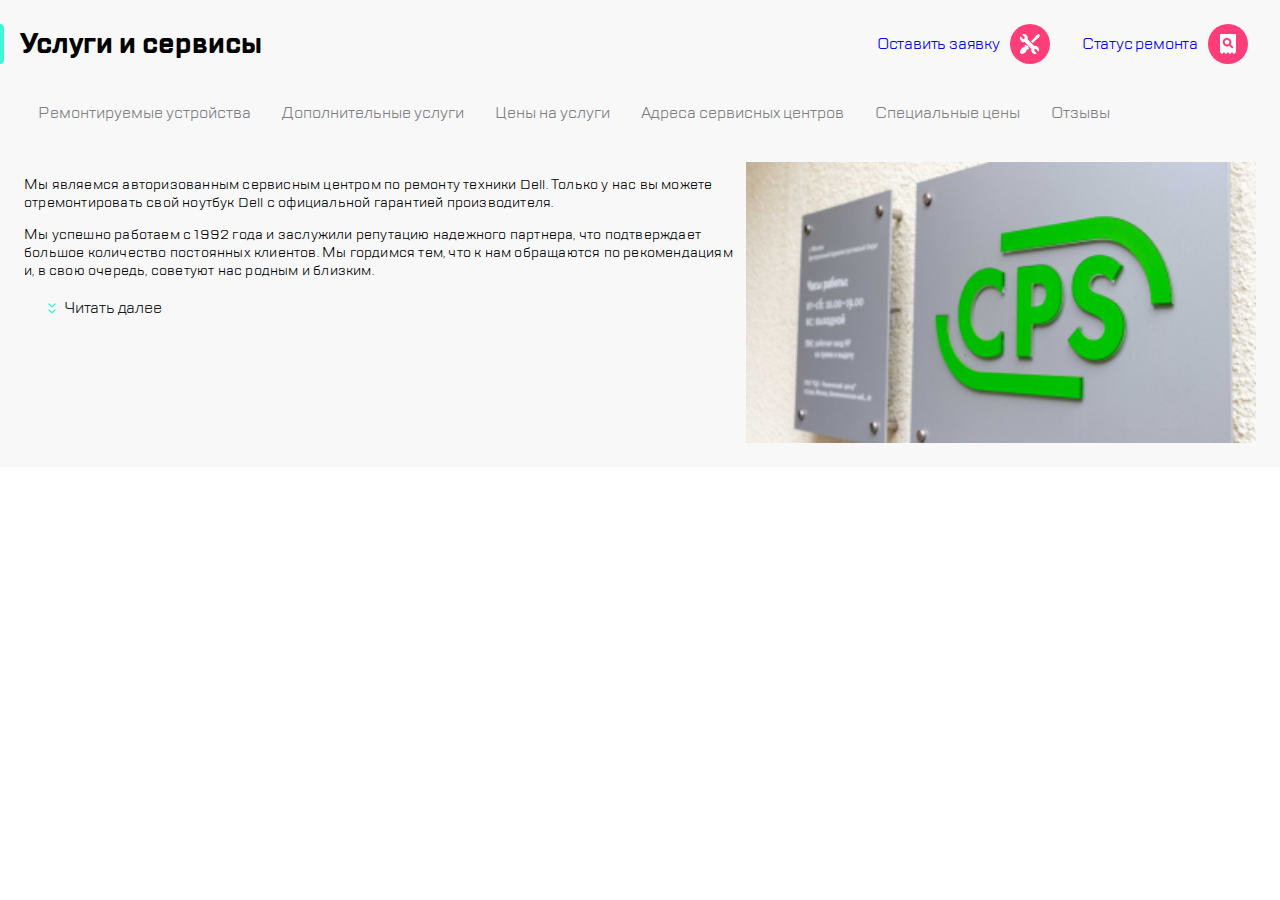
==== index.html @ 837adb4a "v0.1" ====
<!DOCTYPE html>
<html>
    <head>
        <meta charset="utf-8">
        <meta name = "viewport" content="width=device-width", initial-scale = 1>
        <link rel="stylesheet" href="style.css">
        <link rel="stylesheet" href="fonts/TTLakes/stylesheet.css">
        <title>1.3</title>
    </head>
    <body>
        <nav class = "navigation">     
                <div class="navigation__menu navigation__button">
                    <img class = "navigation__icon" src = "img/icon.svg" alt="main page">
                </div>
                <a class = "navigation_logo">
                    <img class = "navigation__icon" src="img/Group.svg" alt = "main-page">
                </a>
                <div class = "navigation__divider"></div>
                <div class = "navigation__call navigation__button">
                    <img class = "navigation__icon" src = "img/icon_call.svg" alt = "to_call">
                </div> 
                <div class = "navigation__chat navigation__button">
                    <img class = "navigation__icon" src = "img/icon_chat.svg">
                </div> 
                <div class = "navigation__profile navigation__button">
                    <img class = "navigation__icon" src = "img/icon_profile.svg">
                </div> 
        
                <div class = "navigation__repair navigation__button"> 
                    <img class = "navigation__icon" src = "img/icon_repair.svg" alt = "reapir-info">
                </div>
                <div class = "navigation__checkstatus navigation__button">
                    <img class = "navigation__icon" src = "img/icon_checkstatus.svg" alt = "checkstatus-info">
                </div>           
        </nav>
        <nav class = navigation768>
            <div class = "navigation768_leftside">
                <div class="navigation__menu navigation__button">
                    <img class = "navigation__icon" src = "img/icon.svg" alt="main page">
                </div>
                <a class = "navigation_logo">
                    <img class = "navigation__icon" src="img/Group.svg" alt = "main-page">
                </a>
                <div class = "navigation__divider"> </div>
            </div>
            <div class = "navigation768_rightside">
                <div class = "navigation__call navigation__button">
                    <img class = "navigation__icon" src = "img/icon_call.svg" alt = "to_call">
                </div> 
                <div class = "navigation__chat navigation__button">
                    <img class = "navigation__icon" src = "img/icon_chat.svg">
                </div> 
                <div class = "navigation__profile navigation__button">
                    <img class = "navigation__icon" src = "img/icon_profile.svg">
                </div> 
                <div class = "navigation__divider"></div>
                <div class = "navigation__repair navigation__button"> 
                    <img class = "navigation__icon" src = "img/icon_repair.svg" alt = "reapir-info">
                </div>
                <div class = "navigation__checkstatus navigation__button">
                    <img class = "navigation__icon" src = "img/icon_checkstatus.svg" alt = "checkstatus-info">
                </div> 
            </div>
        </nav>
        <main class = "main">
            <div class = "main__header">
                <p class = "main__title">
                    Услуги и сервисы
                </p>
                <nav class = "main__header-navigator">
                    <a href = "#" class = "main__header-navigator-1120">
                        <p class = "item_alt">Оставить заявку</p>
                        <div class = "navigation__repair navigation__button"> 
                            <img class = "navigation__icon" src = "img/icon_repair.svg" alt = "reapir-info">
                        </div>
                    </a>
                    <a href = "#" class = "main__header-navigator-1120">
                        <p class = "item_alt">Статус ремонта</p>
                        <div class = "navigation__checkstatus navigation__button">
                            <img class = "navigation__icon" src = "img/icon_checkstatus.svg" alt = "checkstatus-info">
                        </div>
                    </a>
                </nav>
            </div>
            <div class="scrollmenu">
                <a href="#repaireble_gadgets">Ремонтируемые устройства</a>
                <a href="#ex_srvices">Дополнительные услуги</a>
                <a href="#prices">Цены на услуги</a>
                <a href="#contacts">Адреса сервисных центров</a>
                <a href="#spec_prices">Специальные цены</a>
                <a href="#feedback">Отзывы</a>
            </div>
            <section class = "readmore">
                <article>
                    <p class = "readmore__title">Мы являемся авторизованным
                        сервисным центром по ремонту техники 
                        Dell. Только у нас вы можете
                        отремонтировать свой ноутбук Dell с 
                        официальной гарантией производителя.
                    </p>
                    <p class = "readmore__title2">
                        Мы успешно работаем с 1992 года и заслужили репутацию надежного 
                        партнера<span class = "readmore__title2-second-part">, что подтверждает большое количество постоянных клиентов. 
                        Мы гордимся тем, что к нам обращаются по рекомендациям и, в свою 
                        очередь, советуют нас родным и близким.</span>
                    </p>
                    <p class = "readmore__go-far-button">Читать далее</p>
                </article>
                <img class = "readmore__office-info-picture" src = "img/picture1.png" alt = "office_info">
            </section>
         </main>
    </body>
</html>
---- style.css ----
@font-face {
    font-family: 'TT Lakes';
    src: url('TTLakes-Light.eot');
    src: local('TT Lakes Light'), local('TTLakes-Light'),
        url('TTLakes-Light.eot?#iefix') format('embedded-opentype'),
        url('TTLakes-Light.woff') format('woff'),
        url('TTLakes-Light.ttf') format('truetype');
    font-weight: 300;
    font-style: normal;
}


body {
    width: 100%;
    height: 100%;
    margin: 0 auto;
    padding: 0px;
    font-family: 'TT Lakes';
}

.navigation {
    width: 100%;
    background-color: rgb(255, 255, 255);
    display: flex;
    flex-direction: row;
    justify-content: space-around;
    padding: 0;
    border-bottom: 1px solid #D9FFF5;
}

.navigation__leftside {
    display: flex;
    flex-direction: row;
    justify-content: space-around;
    padding: 0;
}

.navigation__rightside {
    display: block;
    flex-direction: row;
    justify-content: space-around;
    padding: 0;
}

.navigation__button {
    width: 40px;
    height: 40px;
    background-color: #FF3E79;
    border-radius: 50%;
    display: flex;
    margin-top: 24px;
    margin-bottom: 24px;
}

.navigation_logo {
    align-self: center;
    size: 100%;
}

.navigation__icon {
    margin: auto;
}

.navigation__divider {
    background-color: #EAEAEA;
    width: 2px;
    height: 32px;
    border-radius: 1px;
    align-self: center;
}


.main {
    display: flex;
    background-color: #F8F8F8;
    flex-direction: column;
}

.main__title {
    display: flex;
    font-size: 28px;
    margin: 24px 0 24px 0px;
    padding: 0px;
    line-height: 40px;
    font-weight: bold;
}

.main__title:before {
    display: block;
    content: "";
    height: 40px;
    width: 4px;
    background-color: #41F6D7;
    border-radius: 0px 15px 15px 0px;
    margin-right: 16px;
}

div.scrollmenu {
    overflow: auto;
    white-space: nowrap;
    background-color: #F8F8F8;
    margin-left: 24px;
    margin-top: 0px;
    margin-bottom: 24px;
}

div.scrollmenu::-webkit-scrollbar {
    width: 0;
}

div.scrollmenu a {
    display: inline-block;
    color: #7E7E82;
    text-align: center;
    padding: 14px;
    text-decoration: none;
}

div.scrollmenu a:hover,  div.scrollmenu a:focus{
    background-color: #fff;
    border: 2px solid #B8FFEC;
    border-radius: 6px;
    outline: none;
}

.readmore {
    background-color: #F8F8F8;
    font-size: 14px;
    margin: 0px 24px 0px 24px;
}

.readmore__title, .readmore__title2 {
    line-height: 18px;
    letter-spacing: 0.2px;
}

.readmore__go-far-button {
    font-size: 16px;
    line-height: 24px;
    letter-spacing: -0.2px;
    display: flex;
    color: #1B1C21;
}

.readmore__go-far-button:before {
    content: "";
    display: block;
    background-image: url(img/expand.svg);
    width: 24px;
    height: 24px;
    margin-left: 16px;
}

.readmore__office-info-picture {
    width: 100%;
    margin-bottom: 24px;
}

@media (max-width:768px) {

    body{
        width: 100%;
    }

    .navigation__call {
        display: none;
    }

    .navigation__chat {
        display: none;
    }

    .navigation__profile {
        display: none;
    }


    .readmore__title2 {
        display: none;
    }

    .readmore__title2-second-part {
        display: none;
    }

    .scrollmenu a:last-child {
        display: none;
    }

    .readmore {
        margin: 0;
    }

    .readmore__title {
        margin-left: 16px;
        margin-right: 16px;
    }

    .main__header-navigator {
        display: none;
    }

    .navigation768 {
        display: none;
       } 
}

@media (min-width:768px) and (max-width: 1120px) {
    body {
        width: 100%;
    }

    .readmore {
        display: flex;
    }

    .readmore__title2-second-part {
        display: none;
    }

    .scrollmenu a:last-child {
        display: none;
    }

    .main__header-navigator {
        display: none;
    }

    .navigation {
        display: none;
    }

    .navigation768 {
        width: 100%;
        background-color: rgb(255, 255, 255);
        display: flex;
        flex-direction: row;
        justify-content: space-between;
        padding: 0;
        border-bottom: 1px solid #D9FFF5;
    }
    .navigation768_leftside {
        width: 30%;
        background-color: rgb(255, 255, 255);
        display: flex;
        flex-direction: row;
        justify-content: space-around;
        padding: 0;
    }
 
    .navigation768_rightside {
        width: 40%;
        background-color: rgb(255, 255, 255);
        display: flex;
        flex-direction: row;
        justify-content: space-around;
        padding: 0;
    }
}

@media (min-width:1120px) {
    body {
        width: 100%;
    }

    .navigation {
        display: none;
    }

    .readmore {
        display: flex;
    }

    div.scrollmenu {
        overflow: auto;
        white-space: normal;
        background-color: #F8F8F8;
        margin-left: 24px;
        margin-top: 0px;
    }
    
    div.scrollmenu::-webkit-scrollbar {
        width: 0;
    }
    
    div.scrollmenu a {
        display: inline-block;
        color: #7E7E82;
        text-align: center;
        padding: 14px;
        text-decoration: none;
    }
    
    .main__header {
        display: flex;
        justify-content: space-between;
    }

    .main__header-navigator {
        display: flex;
    }

   .main__header-navigator-1120 {
    display: flex;
    margin-right: 32px;
    text-decoration: none;
   }

   .main__header-navigator-1120:visited {
    color: #1B1C21;
    text-decoration: none;
   }

   .item_alt {
    display: block;
    align-self: center;
    font-size: 16px;
    line-height: 24px;
    letter-spacing: -0.2px;
    margin-right: 10px;
    text-decoration: none;
   }
   
   .navigation768 {
    display: none;
   } 

}
---- fonts/TTLakes/stylesheet.css ----
@font-face {
    font-family: 'TT Lakes';
    src: url('TTLakes-Italic.eot');
    src: local('TT Lakes Italic'), local('TTLakes-Italic'),
        url('TTLakes-Italic.eot?#iefix') format('embedded-opentype'),
        url('TTLakes-Italic.woff') format('woff'),
        url('TTLakes-Italic.ttf') format('truetype');
    font-weight: normal;
    font-style: italic;
}

@font-face {
    font-family: 'TT Lakes Condensed';
    src: url('TTLakesCondensed-ExtraLight.eot');
    src: local('TT Lakes Condensed ExtraLight'), local('TTLakesCondensed-ExtraLight'),
        url('TTLakesCondensed-ExtraLight.eot?#iefix') format('embedded-opentype'),
        url('TTLakesCondensed-ExtraLight.woff') format('woff'),
        url('TTLakesCondensed-ExtraLight.ttf') format('truetype');
    font-weight: 200;
    font-style: normal;
}

@font-face {
    font-family: 'TT Lakes Compressed';
    src: url('TTLakesCompressed-Regular.eot');
    src: local('TT Lakes Compressed Regular'), local('TTLakesCompressed-Regular'),
        url('TTLakesCompressed-Regular.eot?#iefix') format('embedded-opentype'),
        url('TTLakesCompressed-Regular.woff') format('woff'),
        url('TTLakesCompressed-Regular.ttf') format('truetype');
    font-weight: normal;
    font-style: normal;
}

@font-face {
    font-family: 'TT Lakes Compressed';
    src: url('TTLakesCompressed-ThinItalic.eot');
    src: local('TT Lakes Compressed Thin Italic'), local('TTLakesCompressed-ThinItalic'),
        url('TTLakesCompressed-ThinItalic.eot?#iefix') format('embedded-opentype'),
        url('TTLakesCompressed-ThinItalic.woff') format('woff'),
        url('TTLakesCompressed-ThinItalic.ttf') format('truetype');
    font-weight: 100;
    font-style: italic;
}

@font-face {
    font-family: 'TT Lakes Condensed';
    src: url('TTLakesCondensed-Medium.eot');
    src: local('TT Lakes Condensed Medium'), local('TTLakesCondensed-Medium'),
        url('TTLakesCondensed-Medium.eot?#iefix') format('embedded-opentype'),
        url('TTLakesCondensed-Medium.woff') format('woff'),
        url('TTLakesCondensed-Medium.ttf') format('truetype');
    font-weight: 500;
    font-style: normal;
}

@font-face {
    font-family: 'TT Lakes Compressed';
    src: url('TTLakesCompressed-ExtraBoldItalic.eot');
    src: local('TT Lakes Compressed ExtraBold Italic'), local('TTLakesCompressed-ExtraBoldItalic'),
        url('TTLakesCompressed-ExtraBoldItalic.eot?#iefix') format('embedded-opentype'),
        url('TTLakesCompressed-ExtraBoldItalic.woff') format('woff'),
        url('TTLakesCompressed-ExtraBoldItalic.ttf') format('truetype');
    font-weight: 800;
    font-style: italic;
}

@font-face {
    font-family: 'TT Lakes';
    src: url('TTLakes-ExtraLightItalic.eot');
    src: local('TT Lakes ExtraLight Italic'), local('TTLakes-ExtraLightItalic'),
        url('TTLakes-ExtraLightItalic.eot?#iefix') format('embedded-opentype'),
        url('TTLakes-ExtraLightItalic.woff') format('woff'),
        url('TTLakes-ExtraLightItalic.ttf') format('truetype');
    font-weight: 200;
    font-style: italic;
}

@font-face {
    font-family: 'TT Lakes';
    src: url('TTLakes-LightItalic.eot');
    src: local('TT Lakes Light Italic'), local('TTLakes-LightItalic'),
        url('TTLakes-LightItalic.eot?#iefix') format('embedded-opentype'),
        url('TTLakes-LightItalic.woff') format('woff'),
        url('TTLakes-LightItalic.ttf') format('truetype');
    font-weight: 300;
    font-style: italic;
}

@font-face {
    font-family: 'TT Lakes';
    src: url('TTLakes-Thin.eot');
    src: local('TT Lakes Thin'), local('TTLakes-Thin'),
        url('TTLakes-Thin.eot?#iefix') format('embedded-opentype'),
        url('TTLakes-Thin.woff') format('woff'),
        url('TTLakes-Thin.ttf') format('truetype');
    font-weight: 100;
    font-style: normal;
}

@font-face {
    font-family: 'TT Lakes';
    src: url('TTLakes-DemiBoldItalic.eot');
    src: local('TT Lakes DemiBold Italic'), local('TTLakes-DemiBoldItalic'),
        url('TTLakes-DemiBoldItalic.eot?#iefix') format('embedded-opentype'),
        url('TTLakes-DemiBoldItalic.woff') format('woff'),
        url('TTLakes-DemiBoldItalic.ttf') format('truetype');
    font-weight: 600;
    font-style: italic;
}

@font-face {
    font-family: 'TT Lakes Condensed';
    src: url('TTLakesCondensed-Black.eot');
    src: local('TT Lakes Condensed Black'), local('TTLakesCondensed-Black'),
        url('TTLakesCondensed-Black.eot?#iefix') format('embedded-opentype'),
        url('TTLakesCondensed-Black.woff') format('woff'),
        url('TTLakesCondensed-Black.ttf') format('truetype');
    font-weight: 900;
    font-style: normal;
}

@font-face {
    font-family: 'TT Lakes Condensed';
    src: url('TTLakesCondensed-LightItalic.eot');
    src: local('TT Lakes Condensed Light Italic'), local('TTLakesCondensed-LightItalic'),
        url('TTLakesCondensed-LightItalic.eot?#iefix') format('embedded-opentype'),
        url('TTLakesCondensed-LightItalic.woff') format('woff'),
        url('TTLakesCondensed-LightItalic.ttf') format('truetype');
    font-weight: 300;
    font-style: italic;
}

@font-face {
    font-family: 'TT Lakes Condensed';
    src: url('TTLakesCondensed-DemiBold.eot');
    src: local('TT Lakes Condensed DemiBold'), local('TTLakesCondensed-DemiBold'),
        url('TTLakesCondensed-DemiBold.eot?#iefix') format('embedded-opentype'),
        url('TTLakesCondensed-DemiBold.woff') format('woff'),
        url('TTLakesCondensed-DemiBold.ttf') format('truetype');
    font-weight: 600;
    font-style: normal;
}

@font-face {
    font-family: 'TT Lakes Compressed';
    src: url('TTLakesCompressed-ExtraBold.eot');
    src: local('TT Lakes Compressed ExtraBold'), local('TTLakesCompressed-ExtraBold'),
        url('TTLakesCompressed-ExtraBold.eot?#iefix') format('embedded-opentype'),
        url('TTLakesCompressed-ExtraBold.woff') format('woff'),
        url('TTLakesCompressed-ExtraBold.ttf') format('truetype');
    font-weight: 800;
    font-style: normal;
}

@font-face {
    font-family: 'TT Lakes';
    src: url('TTLakes-ExtraBoldItalic.eot');
    src: local('TT Lakes ExtraBold Italic'), local('TTLakes-ExtraBoldItalic'),
        url('TTLakes-ExtraBoldItalic.eot?#iefix') format('embedded-opentype'),
        url('TTLakes-ExtraBoldItalic.woff') format('woff'),
        url('TTLakes-ExtraBoldItalic.ttf') format('truetype');
    font-weight: 800;
    font-style: italic;
}

@font-face {
    font-family: 'TT Lakes';
    src: url('TTLakes-ExtraLight.eot');
    src: local('TT Lakes ExtraLight'), local('TTLakes-ExtraLight'),
        url('TTLakes-ExtraLight.eot?#iefix') format('embedded-opentype'),
        url('TTLakes-ExtraLight.woff') format('woff'),
        url('TTLakes-ExtraLight.ttf') format('truetype');
    font-weight: 200;
    font-style: normal;
}

@font-face {
    font-family: 'TT Lakes Condensed';
    src: url('TTLakesCondensed-Bold.eot');
    src: local('TT Lakes Condensed Bold'), local('TTLakesCondensed-Bold'),
        url('TTLakesCondensed-Bold.eot?#iefix') format('embedded-opentype'),
        url('TTLakesCondensed-Bold.woff') format('woff'),
        url('TTLakesCondensed-Bold.ttf') format('truetype');
    font-weight: bold;
    font-style: normal;
}

@font-face {
    font-family: 'TT Lakes Condensed';
    src: url('TTLakesCondensed-ThinItalic.eot');
    src: local('TT Lakes Condensed Thin Italic'), local('TTLakesCondensed-ThinItalic'),
        url('TTLakesCondensed-ThinItalic.eot?#iefix') format('embedded-opentype'),
        url('TTLakesCondensed-ThinItalic.woff') format('woff'),
        url('TTLakesCondensed-ThinItalic.ttf') format('truetype');
    font-weight: 100;
    font-style: italic;
}

@font-face {
    font-family: 'TT Lakes Condensed';
    src: url('TTLakesCondensed-ExtraBoldItalic.eot');
    src: local('TT Lakes Condensed ExtraBold Italic'), local('TTLakesCondensed-ExtraBoldItalic'),
        url('TTLakesCondensed-ExtraBoldItalic.eot?#iefix') format('embedded-opentype'),
        url('TTLakesCondensed-ExtraBoldItalic.woff') format('woff'),
        url('TTLakesCondensed-ExtraBoldItalic.ttf') format('truetype');
    font-weight: 800;
    font-style: italic;
}

@font-face {
    font-family: 'TT Lakes Compressed';
    src: url('TTLakesCompressed-Medium.eot');
    src: local('TT Lakes Compressed Medium'), local('TTLakesCompressed-Medium'),
        url('TTLakesCompressed-Medium.eot?#iefix') format('embedded-opentype'),
        url('TTLakesCompressed-Medium.woff') format('woff'),
        url('TTLakesCompressed-Medium.ttf') format('truetype');
    font-weight: 500;
    font-style: normal;
}

@font-face {
    font-family: 'TT Lakes Condensed';
    src: url('TTLakesCondensed-Thin.eot');
    src: local('TT Lakes Condensed Thin'), local('TTLakesCondensed-Thin'),
        url('TTLakesCondensed-Thin.eot?#iefix') format('embedded-opentype'),
        url('TTLakesCondensed-Thin.woff') format('woff'),
        url('TTLakesCondensed-Thin.ttf') format('truetype');
    font-weight: 100;
    font-style: normal;
}

@font-face {
    font-family: 'TT Lakes Compressed';
    src: url('TTLakesCompressed-Italic.eot');
    src: local('TT Lakes Compressed Italic'), local('TTLakesCompressed-Italic'),
        url('TTLakesCompressed-Italic.eot?#iefix') format('embedded-opentype'),
        url('TTLakesCompressed-Italic.woff') format('woff'),
        url('TTLakesCompressed-Italic.ttf') format('truetype');
    font-weight: normal;
    font-style: italic;
}

@font-face {
    font-family: 'TT Lakes Compressed';
    src: url('TTLakesCompressed-Light.eot');
    src: local('TT Lakes Compressed Light'), local('TTLakesCompressed-Light'),
        url('TTLakesCompressed-Light.eot?#iefix') format('embedded-opentype'),
        url('TTLakesCompressed-Light.woff') format('woff'),
        url('TTLakesCompressed-Light.ttf') format('truetype');
    font-weight: 300;
    font-style: normal;
}

@font-face {
    font-family: 'TT Lakes Compressed';
    src: url('TTLakesCompressed-LightItalic.eot');
    src: local('TT Lakes Compressed Light Italic'), local('TTLakesCompressed-LightItalic'),
        url('TTLakesCompressed-LightItalic.eot?#iefix') format('embedded-opentype'),
        url('TTLakesCompressed-LightItalic.woff') format('woff'),
        url('TTLakesCompressed-LightItalic.ttf') format('truetype');
    font-weight: 300;
    font-style: italic;
}

@font-face {
    font-family: 'TT Lakes Condensed';
    src: url('TTLakesCondensed-Regular.eot');
    src: local('TT Lakes Condensed Regular'), local('TTLakesCondensed-Regular'),
        url('TTLakesCondensed-Regular.eot?#iefix') format('embedded-opentype'),
        url('TTLakesCondensed-Regular.woff') format('woff'),
        url('TTLakesCondensed-Regular.ttf') format('truetype');
    font-weight: normal;
    font-style: normal;
}

@font-face {
    font-family: 'TT Lakes Condensed';
    src: url('TTLakesCondensed-Light.eot');
    src: local('TT Lakes Condensed Light'), local('TTLakesCondensed-Light'),
        url('TTLakesCondensed-Light.eot?#iefix') format('embedded-opentype'),
        url('TTLakesCondensed-Light.woff') format('woff'),
        url('TTLakesCondensed-Light.ttf') format('truetype');
    font-weight: 300;
    font-style: normal;
}

@font-face {
    font-family: 'TT Lakes';
    src: url('TTLakes-Bold.eot');
    src: local('TT Lakes Bold'), local('TTLakes-Bold'),
        url('TTLakes-Bold.eot?#iefix') format('embedded-opentype'),
        url('TTLakes-Bold.woff') format('woff'),
        url('TTLakes-Bold.ttf') format('truetype');
    font-weight: bold;
    font-style: normal;
}

@font-face {
    font-family: 'TT Lakes';
    src: url('TTLakes-DemiBold.eot');
    src: local('TT Lakes DemiBold'), local('TTLakes-DemiBold'),
        url('TTLakes-DemiBold.eot?#iefix') format('embedded-opentype'),
        url('TTLakes-DemiBold.woff') format('woff'),
        url('TTLakes-DemiBold.ttf') format('truetype');
    font-weight: 600;
    font-style: normal;
}

@font-face {
    font-family: 'TT Lakes Compressed';
    src: url('TTLakesCompressed-Thin.eot');
    src: local('TT Lakes Compressed Thin'), local('TTLakesCompressed-Thin'),
        url('TTLakesCompressed-Thin.eot?#iefix') format('embedded-opentype'),
        url('TTLakesCompressed-Thin.woff') format('woff'),
        url('TTLakesCompressed-Thin.ttf') format('truetype');
    font-weight: 100;
    font-style: normal;
}

@font-face {
    font-family: 'TT Lakes';
    src: url('TTLakes-Black.eot');
    src: local('TT Lakes Black'), local('TTLakes-Black'),
        url('TTLakes-Black.eot?#iefix') format('embedded-opentype'),
        url('TTLakes-Black.woff') format('woff'),
        url('TTLakes-Black.ttf') format('truetype');
    font-weight: 900;
    font-style: normal;
}

@font-face {
    font-family: 'TT Lakes';
    src: url('TTLakes-MediumItalic.eot');
    src: local('TT Lakes Medium Italic'), local('TTLakes-MediumItalic'),
        url('TTLakes-MediumItalic.eot?#iefix') format('embedded-opentype'),
        url('TTLakes-MediumItalic.woff') format('woff'),
        url('TTLakes-MediumItalic.ttf') format('truetype');
    font-weight: 500;
    font-style: italic;
}

@font-face {
    font-family: 'TT Lakes Condensed';
    src: url('TTLakesCondensed-ExtraBold.eot');
    src: local('TT Lakes Condensed ExtraBold'), local('TTLakesCondensed-ExtraBold'),
        url('TTLakesCondensed-ExtraBold.eot?#iefix') format('embedded-opentype'),
        url('TTLakesCondensed-ExtraBold.woff') format('woff'),
        url('TTLakesCondensed-ExtraBold.ttf') format('truetype');
    font-weight: 800;
    font-style: normal;
}

@font-face {
    font-family: 'TT Lakes Condensed';
    src: url('TTLakesCondensed-ExtraLightItalic.eot');
    src: local('TT Lakes Condensed ExtraLight Italic'), local('TTLakesCondensed-ExtraLightItalic'),
        url('TTLakesCondensed-ExtraLightItalic.eot?#iefix') format('embedded-opentype'),
        url('TTLakesCondensed-ExtraLightItalic.woff') format('woff'),
        url('TTLakesCondensed-ExtraLightItalic.ttf') format('truetype');
    font-weight: 200;
    font-style: italic;
}

@font-face {
    font-family: 'TT Lakes';
    src: url('TTLakes-Medium.eot');
    src: local('TT Lakes Medium'), local('TTLakes-Medium'),
        url('TTLakes-Medium.eot?#iefix') format('embedded-opentype'),
        url('TTLakes-Medium.woff') format('woff'),
        url('TTLakes-Medium.ttf') format('truetype');
    font-weight: 500;
    font-style: normal;
}

@font-face {
    font-family: 'TT Lakes Condensed';
    src: url('TTLakesCondensed-DemiBoldItalic.eot');
    src: local('TT Lakes Condensed DemiBold Italic'), local('TTLakesCondensed-DemiBoldItalic'),
        url('TTLakesCondensed-DemiBoldItalic.eot?#iefix') format('embedded-opentype'),
        url('TTLakesCondensed-DemiBoldItalic.woff') format('woff'),
        url('TTLakesCondensed-DemiBoldItalic.ttf') format('truetype');
    font-weight: 600;
    font-style: italic;
}

@font-face {
    font-family: 'TT Lakes Compressed';
    src: url('TTLakesCompressed-BoldItalic.eot');
    src: local('TT Lakes Compressed Bold Italic'), local('TTLakesCompressed-BoldItalic'),
        url('TTLakesCompressed-BoldItalic.eot?#iefix') format('embedded-opentype'),
        url('TTLakesCompressed-BoldItalic.woff') format('woff'),
        url('TTLakesCompressed-BoldItalic.ttf') format('truetype');
    font-weight: bold;
    font-style: italic;
}

@font-face {
    font-family: 'TT Lakes Compressed';
    src: url('TTLakesCompressed-ExtraLightItalic.eot');
    src: local('TT Lakes Compressed ExtraLight Italic'), local('TTLakesCompressed-ExtraLightItalic'),
        url('TTLakesCompressed-ExtraLightItalic.eot?#iefix') format('embedded-opentype'),
        url('TTLakesCompressed-ExtraLightItalic.woff') format('woff'),
        url('TTLakesCompressed-ExtraLightItalic.ttf') format('truetype');
    font-weight: 200;
    font-style: italic;
}

@font-face {
    font-family: 'TT Lakes';
    src: url('TTLakes-Regular.eot');
    src: local('TT Lakes Regular'), local('TTLakes-Regular'),
        url('TTLakes-Regular.eot?#iefix') format('embedded-opentype'),
        url('TTLakes-Regular.woff') format('woff'),
        url('TTLakes-Regular.ttf') format('truetype');
    font-weight: normal;
    font-style: normal;
}

@font-face {
    font-family: 'TT Lakes';
    src: url('TTLakes-BoldItalic.eot');
    src: local('TT Lakes Bold Italic'), local('TTLakes-BoldItalic'),
        url('TTLakes-BoldItalic.eot?#iefix') format('embedded-opentype'),
        url('TTLakes-BoldItalic.woff') format('woff'),
        url('TTLakes-BoldItalic.ttf') format('truetype');
    font-weight: bold;
    font-style: italic;
}

@font-face {
    font-family: 'TT Lakes Condensed';
    src: url('TTLakesCondensed-MediumItalic.eot');
    src: local('TT Lakes Condensed Medium Italic'), local('TTLakesCondensed-MediumItalic'),
        url('TTLakesCondensed-MediumItalic.eot?#iefix') format('embedded-opentype'),
        url('TTLakesCondensed-MediumItalic.woff') format('woff'),
        url('TTLakesCondensed-MediumItalic.ttf') format('truetype');
    font-weight: 500;
    font-style: italic;
}

@font-face {
    font-family: 'TT Lakes Condensed';
    src: url('TTLakesCondensed-Italic.eot');
    src: local('TT Lakes Condensed Italic'), local('TTLakesCondensed-Italic'),
        url('TTLakesCondensed-Italic.eot?#iefix') format('embedded-opentype'),
        url('TTLakesCondensed-Italic.woff') format('woff'),
        url('TTLakesCondensed-Italic.ttf') format('truetype');
    font-weight: normal;
    font-style: italic;
}

@font-face {
    font-family: 'TT Lakes';
    src: url('TTLakes-ThinItalic.eot');
    src: local('TT Lakes Thin Italic'), local('TTLakes-ThinItalic'),
        url('TTLakes-ThinItalic.eot?#iefix') format('embedded-opentype'),
        url('TTLakes-ThinItalic.woff') format('woff'),
        url('TTLakes-ThinItalic.ttf') format('truetype');
    font-weight: 100;
    font-style: italic;
}

@font-face {
    font-family: 'TT Lakes Compressed';
    src: url('TTLakesCompressed-DemiBold.eot');
    src: local('TT Lakes Compressed DemiBold'), local('TTLakesCompressed-DemiBold'),
        url('TTLakesCompressed-DemiBold.eot?#iefix') format('embedded-opentype'),
        url('TTLakesCompressed-DemiBold.woff') format('woff'),
        url('TTLakesCompressed-DemiBold.ttf') format('truetype');
    font-weight: 600;
    font-style: normal;
}

@font-face {
    font-family: 'TT Lakes';
    src: url('TTLakes-BlackItalic.eot');
    src: local('TT Lakes Black Italic'), local('TTLakes-BlackItalic'),
        url('TTLakes-BlackItalic.eot?#iefix') format('embedded-opentype'),
        url('TTLakes-BlackItalic.woff') format('woff'),
        url('TTLakes-BlackItalic.ttf') format('truetype');
    font-weight: 900;
    font-style: italic;
}

@font-face {
    font-family: 'TT Lakes Compressed';
    src: url('TTLakesCompressed-Bold.eot');
    src: local('TT Lakes Compressed Bold'), local('TTLakesCompressed-Bold'),
        url('TTLakesCompressed-Bold.eot?#iefix') format('embedded-opentype'),
        url('TTLakesCompressed-Bold.woff') format('woff'),
        url('TTLakesCompressed-Bold.ttf') format('truetype');
    font-weight: bold;
    font-style: normal;
}

@font-face {
    font-family: 'TT Lakes Condensed';
    src: url('TTLakesCondensed-BlackItalic.eot');
    src: local('TT Lakes Condensed Black Italic'), local('TTLakesCondensed-BlackItalic'),
        url('TTLakesCondensed-BlackItalic.eot?#iefix') format('embedded-opentype'),
        url('TTLakesCondensed-BlackItalic.woff') format('woff'),
        url('TTLakesCondensed-BlackItalic.ttf') format('truetype');
    font-weight: 900;
    font-style: italic;
}

@font-face {
    font-family: 'TT Lakes Compressed';
    src: url('TTLakesCompressed-MediumItalic.eot');
    src: local('TT Lakes Compressed Medium Italic'), local('TTLakesCompressed-MediumItalic'),
        url('TTLakesCompressed-MediumItalic.eot?#iefix') format('embedded-opentype'),
        url('TTLakesCompressed-MediumItalic.woff') format('woff'),
        url('TTLakesCompressed-MediumItalic.ttf') format('truetype');
    font-weight: 500;
    font-style: italic;
}

@font-face {
    font-family: 'TT Lakes Condensed';
    src: url('TTLakesCondensed-BoldItalic.eot');
    src: local('TT Lakes Condensed Bold Italic'), local('TTLakesCondensed-BoldItalic'),
        url('TTLakesCondensed-BoldItalic.eot?#iefix') format('embedded-opentype'),
        url('TTLakesCondensed-BoldItalic.woff') format('woff'),
        url('TTLakesCondensed-BoldItalic.ttf') format('truetype');
    font-weight: bold;
    font-style: italic;
}

@font-face {
    font-family: 'TT Lakes Compressed';
    src: url('TTLakesCompressed-ExtraLight.eot');
    src: local('TT Lakes Compressed ExtraLight'), local('TTLakesCompressed-ExtraLight'),
        url('TTLakesCompressed-ExtraLight.eot?#iefix') format('embedded-opentype'),
        url('TTLakesCompressed-ExtraLight.woff') format('woff'),
        url('TTLakesCompressed-ExtraLight.ttf') format('truetype');
    font-weight: 200;
    font-style: normal;
}

@font-face {
    font-family: 'TT Lakes';
    src: url('TTLakes-ExtraBold.eot');
    src: local('TT Lakes ExtraBold'), local('TTLakes-ExtraBold'),
        url('TTLakes-ExtraBold.eot?#iefix') format('embedded-opentype'),
        url('TTLakes-ExtraBold.woff') format('woff'),
        url('TTLakes-ExtraBold.ttf') format('truetype');
    font-weight: 800;
    font-style: normal;
}

@font-face {
    font-family: 'TT Lakes Compressed';
    src: url('TTLakesCompressed-DemiBoldItalic.eot');
    src: local('TT Lakes Compressed DemiBold Italic'), local('TTLakesCompressed-DemiBoldItalic'),
        url('TTLakesCompressed-DemiBoldItalic.eot?#iefix') format('embedded-opentype'),
        url('TTLakesCompressed-DemiBoldItalic.woff') format('woff'),
        url('TTLakesCompressed-DemiBoldItalic.ttf') format('truetype');
    font-weight: 600;
    font-style: italic;
}

@font-face {
    font-family: 'TT Lakes Compressed';
    src: url('TTLakesCompressed-BlackItalic.eot');
    src: local('TT Lakes Compressed Black Italic'), local('TTLakesCompressed-BlackItalic'),
        url('TTLakesCompressed-BlackItalic.eot?#iefix') format('embedded-opentype'),
        url('TTLakesCompressed-BlackItalic.woff') format('woff'),
        url('TTLakesCompressed-BlackItalic.ttf') format('truetype');
    font-weight: 900;
    font-style: italic;
}

@font-face {
    font-family: 'TT Lakes';
    src: url('TTLakes-Light.eot');
    src: local('TT Lakes Light'), local('TTLakes-Light'),
        url('TTLakes-Light.eot?#iefix') format('embedded-opentype'),
        url('TTLakes-Light.woff') format('woff'),
        url('TTLakes-Light.ttf') format('truetype');
    font-weight: 300;
    font-style: normal;
}

@font-face {
    font-family: 'TT Lakes Compressed';
    src: url('TTLakesCompressed-Black.eot');
    src: local('TT Lakes Compressed Black'), local('TTLakesCompressed-Black'),
        url('TTLakesCompressed-Black.eot?#iefix') format('embedded-opentype'),
        url('TTLakesCompressed-Black.woff') format('woff'),
        url('TTLakesCompressed-Black.ttf') format('truetype');
    font-weight: 900;
    font-style: normal;
}
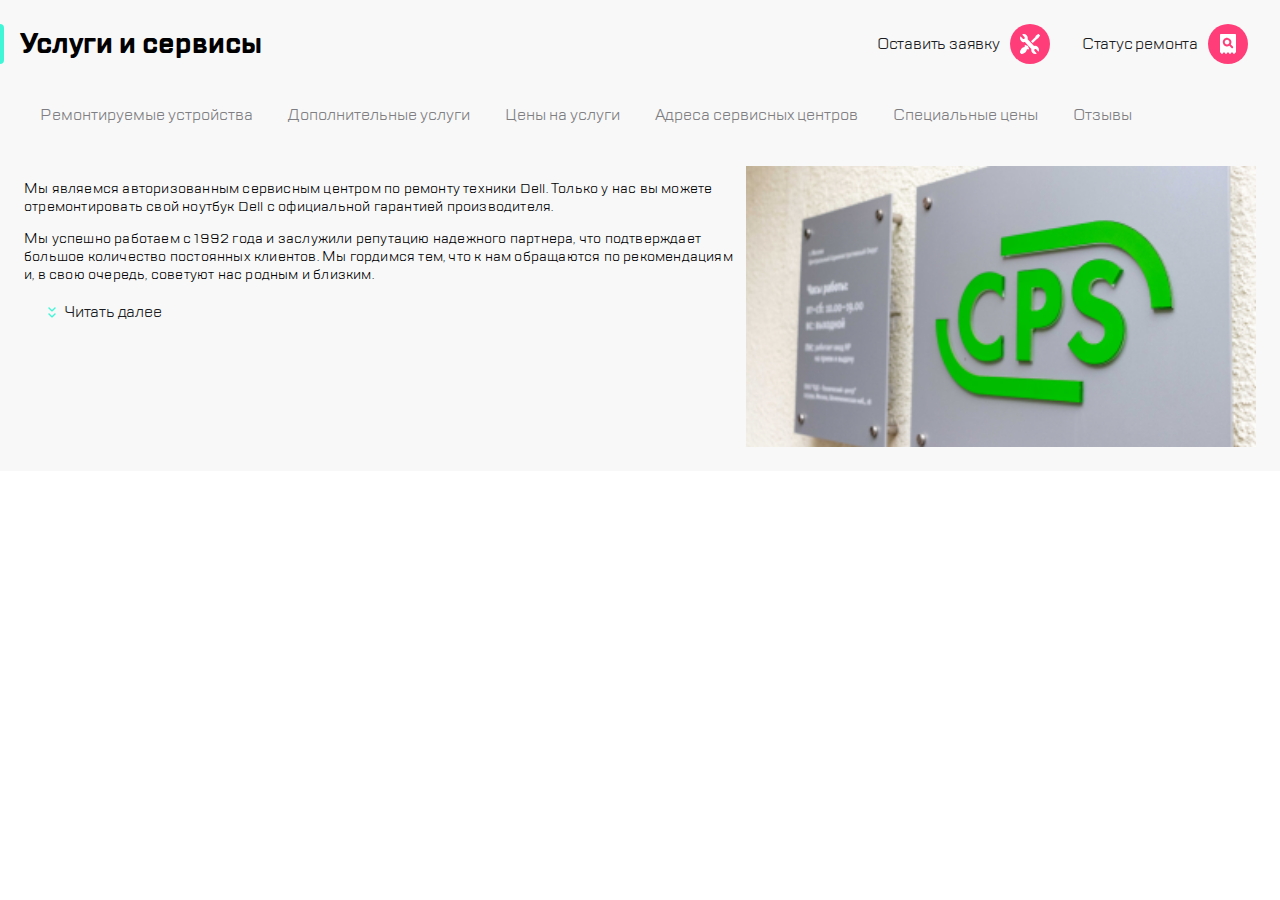
==== commit c6d7a796: "1href" ====
--- a/index.html
+++ b/index.html
@@ -83,7 +83,7 @@
                 </nav>
             </div>
             <div class="scrollmenu">
-                <a href="#repaireble_gadgets">Ремонтируемые устройства</a>
+                <a href="wc1.5/index.html">Ремонтируемые устройства</a>
                 <a href="#ex_srvices">Дополнительные услуги</a>
                 <a href="#prices">Цены на услуги</a>
                 <a href="#contacts">Адреса сервисных центров</a>
--- a/style.css
+++ b/style.css
@@ -114,6 +114,7 @@
     text-align: center;
     padding: 14px;
     text-decoration: none;
+    border: 2px solid transparent;
 }
 
 div.scrollmenu a:hover,  div.scrollmenu a:focus{
@@ -304,6 +305,7 @@
     display: flex;
     margin-right: 32px;
     text-decoration: none;
+    color: #1B1C21;
    }
 
    .main__header-navigator-1120:visited {
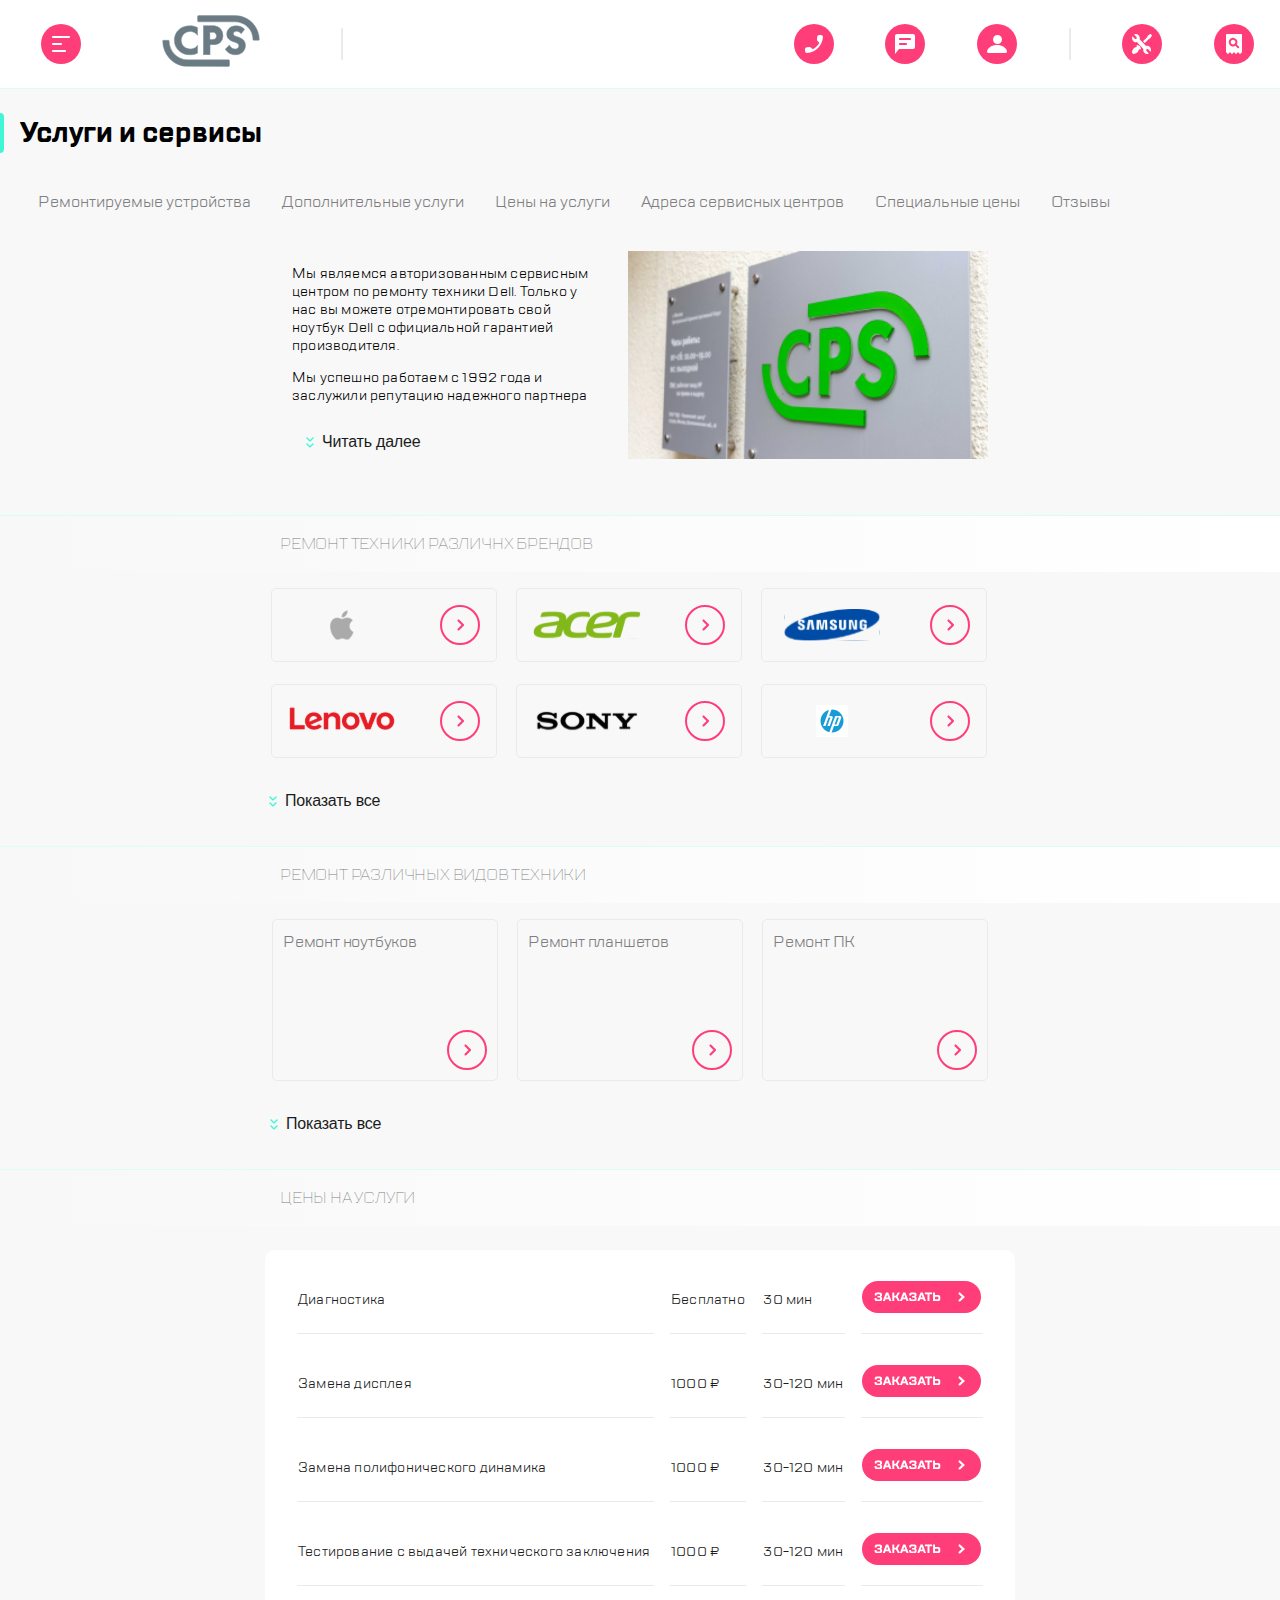
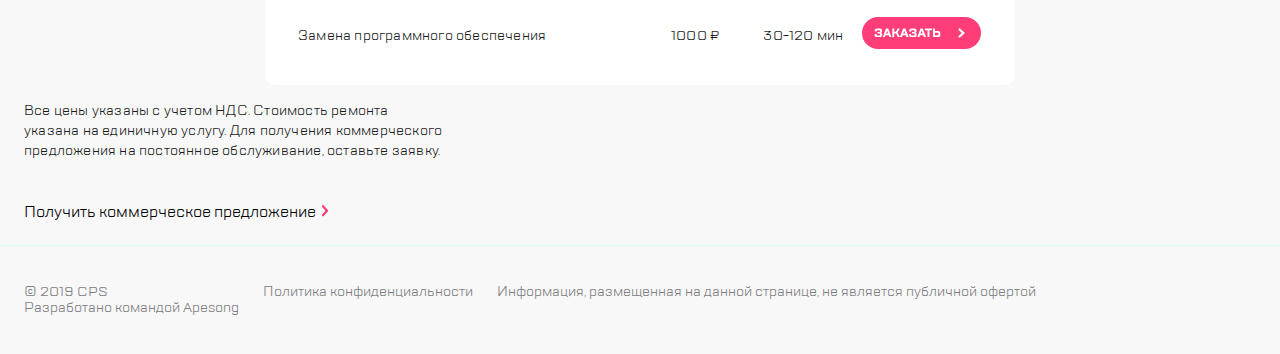
==== commit 70501f3c: "1.6prefinished" ====
--- a/index.html
+++ b/index.html
@@ -3,15 +3,65 @@
     <head>
         <meta charset="utf-8">
         <meta name = "viewport" content="width=device-width", initial-scale = 1>
+        <link rel="stylesheet" href="https://cdn.jsdelivr.net/npm/swiper@10/swiper-bundle.min.css" />
         <link rel="stylesheet" href="style.css">
         <link rel="stylesheet" href="fonts/TTLakes/stylesheet.css">
         <title>1.3</title>
     </head>
     <body>
+        <div class = "mobile_menu">
+            <header class = "mobile_menu-header">
+                <div class="mobile_menu-header-close_button navigation__button">
+                    <img class = "navigation__icon" src = "img/icon_close.svg" alt="main page">
+                </div>
+                <a class = "mobile_menu-header-logo">
+                    <img class = "navigation__icon" src="img/Group.svg" alt = "main-page">
+                </a>
+                <div class = "mobile_menu-header-search_button navigation__button">
+                    <img class = "navigation__icon" src = "img/icon_search.svg" alt = "checkstatus-info">
+                </div>  
+            </header>
+            <div class = "mobile_menu-main">
+                <nav class = "mobile_menu-main-navigation">
+                    <!--ch1 - псевдоэлемент для active ссылки-->
+                    <a class = "mobile_menu-main-navigation-choice ch1" href = "#">Ремонт техники</a>
+                    <a class = "mobile_menu-main-navigation-choice" href = "#">Услуги сервиса</a>
+                    <a class = "mobile_menu-main-navigation-choice" href = "#">Корпоративным клиентам</a>
+                    <a class = "mobile_menu-main-navigation-choice" href = "#">Продавцам техники</a>
+                    <a class = "mobile_menu-main-navigation-choice" href = "#">Партнерам</a>
+                    <a class = "mobile_menu-main-navigation-choice" href = "#">Производителям</a>
+                    <a class = "mobile_menu-main-navigation-choice" href = "#">Наши сервисные центры</a>
+                    <a class = "mobile_menu-main-navigation-choice" href = "#">Контакты</a>
+
+                </nav>
+                <div class = "mobile_menu-main-footer">
+                    <div class = "mobile_menu-main-footer-menu">
+                        <a class = "navigation__button">
+                            <img class = "navigation__icon" src="img/icon_call.svg" alt = "main-page">
+                        </a>
+                        <a class = "navigation__button">
+                            <img class = "navigation__icon" src="img/icon_chat.svg" alt = "main-page">
+                        </a>
+                        <a class = "navigation__button">
+                            <img class = "navigation__icon" src="img/icon_profile.svg" alt = "main-page">
+                        </a>
+                    </div>
+                    <a href="mailto:mail@cps.com"  class = "mailto">mail@cps.com</a>
+                    <a href = "tell:88008908900" class = "tellto"><b>8 800 890 8900</b></a>
+                    <div class = "mobile_menu-footer__container">
+                        <a href = "#">RU</a>
+                        <a href = "#">EN</a>
+                        <a href = "#">CH</a>
+                        </div>
+                </div>
+            </div>
+        </div>
+        <!-- Тело страницы-->
+        <div class = "mobile_body">
         <nav class = "navigation">     
-                <div class="navigation__menu navigation__button">
+                <button type="button" class="navigation__menu navigation__button mob_menu">
                     <img class = "navigation__icon" src = "img/icon.svg" alt="main page">
-                </div>
+                </button>
                 <a class = "navigation_logo">
                     <img class = "navigation__icon" src="img/Group.svg" alt = "main-page">
                 </a>
@@ -35,7 +85,7 @@
         </nav>
         <nav class = navigation768>
             <div class = "navigation768_leftside">
-                <div class="navigation__menu navigation__button">
+                <div class="navigation__menu navigation__button d1_menu">
                     <img class = "navigation__icon" src = "img/icon.svg" alt="main page">
                 </div>
                 <a class = "navigation_logo">
@@ -83,7 +133,7 @@
                 </nav>
             </div>
             <div class="scrollmenu">
-                <a href="wc1.5/index.html">Ремонтируемые устройства</a>
+                <a href="#brands">Ремонтируемые устройства</a>
                 <a href="#ex_srvices">Дополнительные услуги</a>
                 <a href="#prices">Цены на услуги</a>
                 <a href="#contacts">Адреса сервисных центров</a>
@@ -91,7 +141,7 @@
                 <a href="#feedback">Отзывы</a>
             </div>
             <section class = "readmore">
-                <article>
+                <article class = "readmore__article">
                     <p class = "readmore__title">Мы являемся авторизованным
                         сервисным центром по ремонту техники 
                         Dell. Только у нас вы можете
@@ -104,10 +154,268 @@
                         Мы гордимся тем, что к нам обращаются по рекомендациям и, в свою 
                         очередь, советуют нас родным и близким.</span>
                     </p>
-                    <p class = "readmore__go-far-button">Читать далее</p>
+                    <p class = "readmore_title3">
+                        Мы являемся авторизованным
+                        сервисным центром по ремонту техники 
+                        Dell. Только у нас вы можете
+                        отремонтировать свой ноутбук Dell с 
+                        официальной гарантией производителя.
+                    </p>
+                    <button type= "button" class = "readmore__button button">
+                        <span class = "extra-item__visiable">Читать далее</span>
+                    </button>
                 </article>
                 <img class = "readmore__office-info-picture" src = "img/picture1.png" alt = "office_info">
             </section>
+            <div class = "services-menu">
+                <header class = "services-menu__header">
+                    <h1>Ремонт техники различнх брендов</h1>
+                </header>
+                <div class = "swiper">
+                    <div class = "swiper-wrapper">
+                        <div class = "swiper-slide">
+                            <img class = "brand_logo" src = "img/apple_logo.svg">
+                            <img class = "goBtn_logo" src = "img/go_logo.svg">
+                        </div>
+                        <div class = "swiper-slide">
+                            <img class = "brand_logo" src = "img/acer_logo.svg">
+                            <img class = "goBtn_logo" src = "img/go_logo.svg">
+                        </div>
+                        <div class = "swiper-slide">
+                            <img class = "brand_logo" src = "img/samsung_logo.svg">
+                            <img class = "goBtn_logo" src = "img/go_logo.svg">
+                        </div>
+                        <div class = "swiper-slide">
+                            <img class = "brand_logo" src = "img/lenovo_logo.svg">
+                            <img class = "goBtn_logo" src = "img/go_logo.svg">
+                        </div>
+                    </div>
+                    <div class="swiper-pagination"></div>
+                </div>
+                <div class = "services-menu__desktop">
+                    <div class = "brand_select">
+                        <img class = "brand_logo" src = "img/apple_logo.svg">
+                        <img class = "goBtn_logo" src = "img/go_logo.svg">
+                    </div>
+                    <div class = "brand_select">
+                        <img class = "brand_logo" src = "img/acer_logo.svg">
+                        <img class = "goBtn_logo" src = "img/go_logo.svg">
+                    </div>
+                    <div class = "brand_select">
+                        <img class = "brand_logo" src = "img/samsung_logo.svg">
+                        <img class = "goBtn_logo" src = "img/go_logo.svg">
+                    </div>
+                    <div class = "brand_select">
+                        <img class = "brand_logo" src = "img/lenovo_logo.svg">
+                        <img class = "goBtn_logo" src = "img/go_logo.svg">
+                    </div>
+                    <div class = "brand_select">
+                        <img class = "brand_logo" src = "img/sony_logo.svg">
+                        <img class = "goBtn_logo" src = "img/go_logo.svg"> 
+                    </div>
+                    <div class = "brand_select">
+                        <img class = "brand_logo" src = "img/hp_logo.svg">
+                        <img class = "goBtn_logo" src = "img/go_logo.svg">
+                    </div>
+                    <div class = "brand_select">
+                        <img class = "brand_logo" src = "img/viewsonic_logo.svg">
+                        <img class = "goBtn_logo" src = "img/go_logo.svg">
+                    </div>
+                    <div class = "brand_select">
+                        <img class = "brand_logo" src = "img/samsung_logo.svg">
+                        <img class = "goBtn_logo" src = "img/go_logo.svg">
+                    </div>
+                    <div class = "brand_select">
+                        <img class = "brand_logo" src = "img/sony_logo.svg">
+                        <img class = "goBtn_logo" src = "img/go_logo.svg">
+                    </div>
+                    <div class = "brand_select">
+                        <img class = "brand_logo" src = "img/acer_logo.svg">
+                        <img class = "goBtn_logo" src = "img/go_logo.svg">
+                    </div>
+                    <div class = "brand_select">
+                        <img class = "brand_logo" src = "img/apple_logo.svg">
+                        <img class = "goBtn_logo" src = "img/go_logo.svg">
+                    </div>
+                    <button type= "button" class = "services-menu__desktop__button button">
+                        <span class = "extra-item__visiable">Показать все</span>
+                    </button>
+                </div>
+            </div>
+            <div class = "repair-menu">
+                <header class = "repair-menu__header services-menu__header">
+                    <h1>Ремонт различных видов техники</h1>
+                </header>
+                <div class = "swiper swiper__repair">
+                    <div class="swiper-wrapper">
+                        <div class="swiper-slide repair-menu__slide">
+                            <span class = "repair-menu__slide__header">Ремонт ноутбуков</span>
+                            <img class = "repair-menu__slide__goBtn_logo" src = "img/go_logo.svg">
+                        </div>
+                        <div class="swiper-slide repair-menu__slide">
+                            <span class = "repair-menu__slide__header">Ремонт планшетов</span>
+                            <img class = "repair-menu__slide__goBtn_logo" src = "img/go_logo.svg">
+                        </div>
+                        <div class="swiper-slide repair-menu__slide">
+                            <span class = "repair-menu__slide__header">Ремонт ПК</span>
+                            <img class = "repair-menu__slide__goBtn_logo" src = "img/go_logo.svg">
+                        </div>
+                        <div class="swiper-slide repair-menu__slide">
+                            <span class = "repair-menu__slide__header">Ремонт Мониторов</span>
+                            <img class = "repair-menu__slide__goBtn_logo" src = "img/go_logo.svg">
+                        </div>
+                    </div>
+                    <div class="swiper-pagination"></div>               
+                </div>
+                <div class = "repair-menu__desktop">
+                    <div class="swiper-slide repair-menu__slide">
+                        <span class = "repair-menu__slide__header">Ремонт ноутбуков</span>
+                        <img class = "repair-menu__slide__goBtn_logo" src = "img/go_logo.svg">
+                    </div>
+                    <div class="swiper-slide repair-menu__slide">
+                        <span class = "repair-menu__slide__header">Ремонт планшетов</span>
+                        <img class = "repair-menu__slide__goBtn_logo" src = "img/go_logo.svg">
+                    </div>
+                    <div class="swiper-slide repair-menu__slide">
+                        <span class = "repair-menu__slide__header">Ремонт ПК</span>
+                        <img class = "repair-menu__slide__goBtn_logo" src = "img/go_logo.svg">
+                    </div>
+                    <div class="swiper-slide repair-menu__slide">
+                        <span class = "repair-menu__slide__header">Ремонт Мониторов</span>
+                        <img class = "repair-menu__slide__goBtn_logo" src = "img/go_logo.svg">
+                    </div>
+                    <div class="swiper-slide repair-menu__slide">
+                        <span class = "repair-menu__slide__header">Ремонт смартфонов</span>
+                        <img class = "repair-menu__slide__goBtn_logo" src = "img/go_logo.svg">
+                    </div>
+                    <div class="swiper-slide repair-menu__slide">
+                        <span class = "repair-menu__slide__header">Ремонт аккумулятора</span>
+                        <img class = "repair-menu__slide__goBtn_logo" src = "img/go_logo.svg">
+                    </div>
+                    <button type= "button" class = "repair-menu__desktop__button button">
+                        <span class = "extra-item__visiable">Показать все</span>
+                    </button>
+                </div>
+            </div>
+            <div class = "prices-menu">
+                <header class = "prices-menu__header services-menu__header">
+                    <h1>Цены на услуги</h1>
+                </header>
+                <div class = "swiper swiper__prices">
+                    <div class="swiper-wrapper">
+                        <div class="swiper-slide prices-menu__slide">
+                            <aside class = "prices-menu__slide__info">
+                                <p class = "prices-menu__slide__info__title">Ремонтные услуги</p>
+                                <p class = "prices-menu__slide__info__aside">Тестирование с выдачей<br>технического заключения</p>
+                                <p class = "prices-menu__slide__info__title">Цена</p>
+                                <p class = "prices-menu__slide__info__aside">Бесплатно</p>
+                                <p class = "prices-menu__slide__info__title">Срок</p>
+                                <p class = "prices-menu__slide__info__aside">30-120 мин</p>
+                            </aside>
+                            <img src = "img/order_button.svg"class = "order_button" alt = "order"> 
+                        </div>
+                        <div class="swiper-slide prices-menu__slide">
+                            <aside class = "prices-menu__slide__info">
+                                <p class = "prices-menu__slide__info__title">Ремонтные услуги</p>
+                                <p class = "prices-menu__slide__info__aside">Тестирование с выдачей<br>технического заключения</p>
+                                <p class = "prices-menu__slide__info__title">Цена</p>
+                                <p class = "prices-menu__slide__info__aside">Бесплатно</p>
+                                <p class = "prices-menu__slide__info__title">Срок</p>
+                                <p class = "prices-menu__slide__info__aside">30-120 мин</p>
+                            </aside>
+                            <img src = "img/order_button.svg"class = "order_button" alt = "order"> 
+                        </div>
+                        <div class="swiper-slide prices-menu__slide">
+                            <aside class = "prices-menu__slide__info">
+                                <p class = "prices-menu__slide__info__title">Ремонтные услуги</p>
+                                <p class = "prices-menu__slide__info__aside">Тестирование с выдачей<br>технического заключения</p>
+                                <p class = "prices-menu__slide__info__title">Цена</p>
+                                <p class = "prices-menu__slide__info__aside">Бесплатно</p>
+                                <p class = "prices-menu__slide__info__title">Срок</p>
+                                <p class = "prices-menu__slide__info__aside">30-120 мин</p>
+                            </aside>
+                            <img src = "img/order_button.svg"class = "order_button" alt = "order"> 
+                        </div>
+                        <div class="swiper-slide prices-menu__slide">
+                            <aside class = "prices-menu__slide__info">
+                                <p class = "prices-menu__slide__info__title">Ремонтные услуги</p>
+                                <p class = "prices-menu__slide__info__aside">Тестирование с выдачей<br>технического заключения</p>
+                                <p class = "prices-menu__slide__info__title">Цена</p>
+                                <p class = "prices-menu__slide__info__aside">Бесплатно</p>
+                                <p class = "prices-menu__slide__info__title">Срок</p>
+                                <p class = "prices-menu__slide__info__aside">30-120 мин</p>
+                            </aside>
+                            <img src = "img/order_button.svg"class = "order_button" alt = "order"> 
+                        </div>
+                    </div>
+                    <div class="swiper-pagination"></div>            
+                </div>
+                <div class = "prices-menu__desktop">
+                    <!--<tr>
+                        <th>Ремонтные услуги</th>
+                        <th>Цена</th>
+                        <th>Срок</th>
+                        <th>&nbsp;</th>
+                    </tr>-->
+                    <table>
+                        <tr>
+                            <td>Диагностика</td>
+                            <td>Бесплатно</td>
+                            <td>30 мин</td>
+                            <td>
+                                <img src = "img/order_button.svg"class = "order_button__desktop" alt = "order">
+                            </td>
+                        </tr>
+                        <tr>
+                            <td>Замена дисплея</td>
+                            <td>1000 ₽</td>
+                            <td>30-120 мин</td>
+                            <td>
+                                <img src = "img/order_button.svg"class = "order_button__desktop" alt = "order">
+                            </td>
+                        </tr>
+                        <tr>
+                            <td>Замена полифонического динамика</td>
+                            <td>1000 ₽</td>
+                            <td>30-120 мин</td>
+                            <td>
+                                <img src = "img/order_button.svg"class = "order_button__desktop" alt = "order">
+                            </td>
+                        </tr>
+                        <tr>
+                            <td>Тестирование с выдачей технического заключения</td>
+                            <td>1000 ₽</td>
+                            <td>30-120 мин</td>
+                            <td>
+                                <img src = "img/order_button.svg"class = "order_button__desktop" alt = "order">
+                            </td>
+                        </tr>
+                        <tr>
+                            <td>Замена программного обеспечения</td>
+                            <td>1000 ₽</td>
+                            <td>30-120 мин</td>
+                            <td>
+                                <img src = "img/order_button.svg"class = "order_button__desktop" alt = "order">
+                            </td>
+                        </tr>
+                    </table>
+                </div>
+                <aside class = "prices-menu__aside">Все цены указаны с учетом НДС.
+                    Стоимость ремонта указана на единичную услугу. 
+                    Для получения коммерческого предложения на постоянное
+                     обслуживание, оставьте заявку.
+                </aside>
+                <p class = "prices-menu__offer">Получить коммерческое предложение</p>  
+            </div>
+            <script src="https://cdn.jsdelivr.net/npm/swiper@10/swiper-bundle.min.js"></script>
+            <script src = "script.js"></script>
          </main>
+         <footer class = "footer">
+            <p>© 2019 CPS<br>Разработано командой Apesong</p>
+            <p>Политика конфиденциальности</p>
+            <p>Информация, размещенная на данной странице,
+            не является публичной офертой</p>
+         </footer>
+        </div>
     </body>
 </html>--- a/style.css
+++ b/style.css
@@ -13,10 +13,195 @@
 body {
     width: 100%;
     height: 100%;
+    background-color: #F8F8F8;
     margin: 0 auto;
     padding: 0px;
     font-family: 'TT Lakes';
 }
+
+
+/*--------Mobile Menu -------------*/
+.mobile_menu-header {
+    width: 100%;
+    background-color: rgb(255, 255, 255);
+    display: flex;
+    flex-direction: row;
+    justify-content: space-around;
+    padding: 0;
+    border-bottom: 1px solid #D9FFF5;
+}
+
+.navigation__button {
+    width: 40px;
+    height: 40px;
+    background-color: #FF3E79;
+    border-radius: 50%;
+    display: flex;
+    margin-top: 24px;
+    margin-bottom: 24px;
+}
+
+.navigation__icon {
+    margin: auto;
+}
+
+.mobile_menu-header-close_button {
+    margin-left: 36px;
+}
+
+.mob_menu {
+    border: none;
+}
+
+.mobile_menu-header-logo {
+    margin-left: 16.73px;
+    align-self: center;
+    size: 100%;
+}
+
+.mobile_menu-header-search_button {
+    margin-left: 78.27px;
+    margin-right: 16px;
+}
+
+.mobile_menu-main {
+    height: 100%;
+    display: flex;
+    flex-direction: column;
+    justify-content: space-between;
+    background-color: #FFFFFF;
+}
+
+.mobile_menu-main-navigation {
+    margin: 0;
+    padding: 0;
+    display: flex;
+    flex-direction: column;
+    justify-content: space-around;
+    margin-top: 16px;
+}
+
+.mobile_menu-main-navigation-choice {
+    display: flex;
+    margin-left: 24px;
+    line-height: 24px;
+    letter-spacing: -0.2px;
+    margin-bottom: 32px;
+    align-items: center;
+    text-decoration: none;
+    color: black;
+}
+
+.mobile_menu-main-navigation-choice:active, 
+.mobile_menu-main-navigation-choice:checked {
+    text-decoration: none;
+    font-style: normal;
+
+}
+
+.mobile_menu-main-navigation-choice:active,
+.mobile_menu-main-navigation-choice:focus,
+.mobile_menu-main-navigation-choice:hover {
+    color: #7E7E82;
+}
+
+.mobile_menu-main-navigation-choice:active{
+    outline: none;
+}
+
+.mobile_menu-main-navigation-choice:hover::before {
+    position: absolute;
+    left: 0px;
+    display: inline-block;
+    content: "";
+    height: 32px;
+    width: 4px;
+    background-color: #41F6D7;
+    border-radius: 0px 15px 15px 0px;
+}
+
+.mobile_menu-main-footer {
+    display: flex;
+    flex-direction: column;
+    /*margin-left: 24px;
+    width: 196px;*/
+    justify-content: space-between;
+    background-color: #FFFFFF;
+}
+
+.mobile_menu-main-footer-menu {
+    display: flex;
+    width: 196px;
+    margin-left: 24px;
+}
+
+.mobile_menu-main-footer-menu a {
+    margin: 0 16px 0 0;
+}
+
+.mobile_menu-main-footer a {
+    color: black;
+    text-decoration: none; 
+}
+
+.mailto {
+    font-size: 16px;
+    line-height: 25px;
+    letter-spacing: -0.2px;
+    margin-top: 12px;
+    margin-left: 24px;
+}
+
+.tellto {
+    font-size: 24px;
+    line-height: 32px;
+    letter-spacing: -0.6px;
+    margin-top: 12px;
+    margin-left: 24px;
+}
+
+.mobile_menu-footer{
+    display: flex;
+    height: 160px;
+    justify-content: space-between;
+    /*margin-top: 40px;
+    margin-left: 24px;*/
+    font-size: 16px;
+    line-height: 24px;
+    letter-spacing: -0.2;
+    background-color: #FFFFFF;
+}
+
+.mobile_menu-footer__container {
+    display: flex;
+    width: 100px;
+    /*height: 24px;*/
+    justify-content: space-between;
+    margin-top: 16px;
+    margin-left: 24px;
+    margin-bottom: 24px;
+    font-size: 16px;
+    line-height: 24px;
+    letter-spacing: -0.2;
+    background-color: #FFFFFF;
+}
+
+.mobile_menu-footer a {
+    color: black;
+    text-decoration: none;
+}
+
+.mobile_menu-footer a:active,
+.mobile_menu-footer a:focus,
+.mobile_menu-footer a:hover {
+    color: #7E7E82;
+    cursor: pointer;
+}
+
+
+
+/*------------END Mobile menu--------------*/
+
 
 .navigation {
     width: 100%;
@@ -71,6 +256,7 @@
 
 
 .main {
+    height: 100%;
     display: flex;
     background-color: #F8F8F8;
     flex-direction: column;
@@ -114,7 +300,6 @@
     text-align: center;
     padding: 14px;
     text-decoration: none;
-    border: 2px solid transparent;
 }
 
 div.scrollmenu a:hover,  div.scrollmenu a:focus{
@@ -133,6 +318,14 @@
 .readmore__title, .readmore__title2 {
     line-height: 18px;
     letter-spacing: 0.2px;
+}
+
+.readmore_title3 {
+    display: none;
+}
+
+.readmore_title3_1 {
+    display: inline-block;
 }
 
 .readmore__go-far-button {
@@ -157,10 +350,335 @@
     margin-bottom: 24px;
 }
 
-@media (max-width:768px) {
-
-    body{
+.services-menu {
+    width: 100%;
+    margin: 0px;
+    padding: 0px;
+}
+
+.services-menu__header {
+    margin-top: 32px;
+    padding: 16px;
+    border-top: 1px solid rgba(217, 255, 245, 1);
+    vertical-align: middle;
+    background-image: linear-gradient(90deg, #F8F8F8 1.39%, #FFFFFF 100%);
+}
+
+.services-menu__header h1 {
+    margin: 0;
+    font-family: 'TT Lakes';
+    text-transform: uppercase;
+    font-size: 16px;
+    line-height: 24px;
+    letter-spacing: -0.2px;
+    color: rgba(126, 126, 130, 1);
+    font-weight: 200;
+}
+
+.services-menu {
+    overflow: auto;
+    white-space: nowrap;
+}
+
+.services-menu::-webkit-scrollbar {
+    width: 0;
+}
+
+.brand_logo {
+    width: 108px;
+    height: 32px;
+    position: absolute;
+    left: 16px;
+    top: 20px;
+}
+
+.goBtn_logo {
+    width: 40px;
+    height: 40px;
+    position: absolute;
+    top: 16px;
+    right: 16px;
+}
+
+.button {
+    display: flex;
+    font-size: 16px;
+    line-height: 24px;
+    letter-spacing: -0.2px;
+    background-color: transparent;
+    border: 0;
+    font-weight: 500;
+    color: rgba(27, 28, 33, 1);
+    margin-top: 24px; 
+}
+
+.button::before {
+    content: "";
+    width: 24px;
+    height: 24px;
+    display: block;
+    background-image: url(img/expand_logo.svg);  
+}
+
+.button:hover::before {
+    animation-name: expandButton;
+    animation-duration: 1s; 
+    animation-iteration-count: 1;
+    animation-fill-mode: forwards;
+}
+
+.button:hover {
+    text-decoration: underline;
+}
+
+.button1 {
+    display: flex;
+    font-size: 16px;
+    line-height: 24px;
+    letter-spacing: -0.2px;
+    background-color: transparent;
+    border: 0;
+    font-weight: 500;
+    color: rgba(27, 28, 33, 1);
+    margin-top: 24px; 
+}
+
+.button1::before {
+    content: "";
+    width: 24px;
+    height: 24px;
+    display: block;
+    background-image: url(img/expand_logo.svg);
+    transform: rotate(180deg);
+}
+
+.button1:hover::before {
+    animation-name: expandButton1;
+    animation-duration: 1s; 
+    animation-fill-mode: forwards;
+    animation-iteration-count: 1;
+}
+
+.button1:hover {
+    text-decoration: underline;
+}
+
+.extra-item768 {
+    display: none;
+}
+
+.extra-item1120 {
+    display: none;
+}
+
+.extra-item__visiable {
+    display: inline-block;
+}
+
+.extra-item__hidden {
+    display: none;
+}
+
+.swiper {
+    width: 100%;
+    height: 130px;
+  }
+
+.swiper-slide {
+    background-color: (234, 234, 234, 1);
+    width: 240px;
+    height: 72px;
+    border-radius: 5px;
+    border: 1px solid rgba(234, 234, 234, 1);
+    margin: auto;
+    margin-top: 16px;
+    align-items: center;
+    position: relative;
+    display: inline-block;
+    color: #7E7E82;
+    text-align: center;
+    text-decoration: none;
+    margin-left: 16px;
+}
+
+.brand_select {
+    background-color: (234, 234, 234, 1);
+    width: 240px;
+    height: 72px;
+    border-radius: 5px;
+    border: 1px solid rgba(234, 234, 234, 1);
+    margin: auto;
+    margin-top: 16px;
+    align-items: center;
+    position: relative;
+    display: inline-block;
+    color: #7E7E82;
+    text-align: center;
+    text-decoration: none;
+    margin-left: 16px;
+}
+
+.brand_select1 {
+    background-color: (234, 234, 234, 1);
+    width: 240px;
+    height: 72px;
+    border-radius: 5px;
+    border: 1px solid rgba(234, 234, 234, 1);
+    margin: auto;
+    margin-top: 16px;
+    align-items: center;
+    position: relative;
+    display: inline-block;
+    color: #7E7E82;
+    text-align: center;
+    text-decoration: none;
+    margin-left: 16px;
+}
+
+.prices-menu__offer {
+    display: inline-block;
+    margin: 16px 16px 16px 16px;
+    font-size: 16px;
+    line-height: 14px;
+}
+
+.prices-menu__offer::after {
+    content: "";
+    margin-left: 5px;
+    width: 24px;
+    height: 24px;
+    display: inline-block;
+    background-repeat: no-repeat;
+    background-position: 0 12px;
+    background-image: url(img/offer_button.svg)
+}
+
+.repair-menu__slide {
+    height: 160px;
+}
+
+.swiper__repair {
+    height: 220px;
+}
+
+.repair-menu__slide__header {
+    position: absolute;
+    font-size: 16px;
+    line-height: 24px;
+    letter-spacing: -0.2px;
+    left: 10px;
+    top: 10px;
+}
+
+.repair-menu__slide__goBtn_logo {
+    position: absolute;
+    right: 10px;
+    bottom: 10px;
+}
+
+.prices-menu__slide {
+    height: 200px;
+}
+
+.swiper__prices {
+    height: 260px;
+}
+
+.prices-menu__slide__info {
+    font-size: 14px;
+    line-height: 18px;
+    margin-left: 10px;
+    text-align: left;
+}
+
+.prices-menu__slide__info__title {
+    line-height: 16px;
+    padding: 0;
+    margin-bottom: 0;
+}
+
+.prices-menu__slide__info__aside {
+    color: black;
+    width: 300;
+    margin-top: 5px;
+}
+
+.order_button {
+    position: absolute;
+    right: 10px;
+    bottom: 10px;
+}
+
+.prices-menu__aside {
+    display: block;
+    margin: 16px;
+    font-size: 14px;
+    line-height: 20px;
+    letter-spacing: 0.2px;
+    color: #1B1C21;
+    width: 200;
+}
+
+.footer {
+    text-align: center;
+    font-size: 14px;
+    line-height: 16px;
+    color: #7E7E82;
+    margin-top: 10px;
+    border-top: 1px solid #D9FFF5;
+    background-color: #F8F8F8;
+}
+
+
+
+@keyframes expandButton {
+    from {
+        transform: translateY(-5px);
+    }
+    to {
+        transform: translateY(5px);
+    } 
+}
+
+@keyframes expandButton1 {
+    from {
+        transform: rotate(180deg) translateY(-5px);
+    }
+    to {
+        transform: rotate(180deg) translateY(5px);
+    } 
+}
+
+@media (max-width:767.9px) {
+    .mobile_menu {
+        z-index: -1;
+        background-color: #ffffff;
+        margin-left: 0;
         width: 100%;
+        height: 100%;
+        box-shadow: 16px 0px 52px 0px rgba(14, 24, 80, 0.2),
+                    -2px 0px 4px 0px rgba(69, 79, 126, 0.02);
+        position: absolute;
+    }
+
+    .mobile_menu1 {
+        z-index: 2;
+        background-color: #ffffff;
+        margin-left: 0;
+        width: 100%;
+        height: 90vh;
+        box-shadow: 16px 0px 52px 0px rgba(14, 24, 80, 0.2),
+                    -2px 0px 4px 0px rgba(69, 79, 126, 0.02);
+        position: absolute;
+    }
+
+    .mobile_body {
+        z-index: 1;
+    }
+
+    .mobile_body__hidden {
+        /*z-index: -1;*/
+        display: none;
     }
 
     .navigation__call {
@@ -175,7 +693,6 @@
         display: none;
     }
 
-
     .readmore__title2 {
         display: none;
     }
@@ -184,10 +701,7 @@
         display: none;
     }
 
-    .scrollmenu a:last-child {
-        display: none;
-    }
-
+   
     .readmore {
         margin: 0;
     }
@@ -203,24 +717,108 @@
 
     .navigation768 {
         display: none;
-       } 
-}
-
-@media (min-width:768px) and (max-width: 1120px) {
+    }
+
+    .button {
+        display: none;
+    }
+
+    .services-menu__desktop {
+        display: none;
+    }
+
+    /*.swiper {
+        width: 100%;
+        height: 130px;
+      }
+  
+    .swiper-slide {
+        background-color: (234, 234, 234, 1);
+        width: 240px;
+        height: 72px;
+        border-radius: 5px;
+        border: 1px solid rgba(234, 234, 234, 1);
+        margin: auto;
+        margin-top: 16px;
+        align-items: center;
+        position: relative;
+        display: inline-block;
+        color: #7E7E82;
+        text-align: center;
+        text-decoration: none;
+        margin-left: 16px;
+    }*/
+
+    .repair-menu__desktop {
+        display: none;
+    }
+
+    .prices-menu__desktop {
+        display: none;
+    }
+}
+
+@media (min-width:768px) and (max-width: 1439.9px) {
     body {
+        height: 1px;
         width: 100%;
+        background-color: #F8F8F8;
+    }
+
+    .mobile_menu {
+        z-index: -1;
+        background-color: #ffffff;
+        margin-left: 0;
+        width: 320px;
+        height: 90vh;
+        box-shadow: 16px 0px 52px 0px rgba(14, 24, 80, 0.2),
+                    -2px 0px 4px 0px rgba(69, 79, 126, 0.02);
+        position: absolute;
+    }
+
+    .mobile_menu1 {
+        z-index: 2;
+        background-color: #ffffff;
+        margin-left: 0;
+        width: 320px;
+        height: 92vh;
+        box-shadow: 16px 0px 52px 0px rgba(14, 24, 80, 0.2),
+                    -2px 0px 4px 0px rgba(69, 79, 126, 0.02);
+        position: fixed;
+    }
+
+    .mobile_body {
+        z-index: 1;
+    }
+
+    .mobile_body__hidden {
+        z-index: -1;
+        filter: blur(20px);
     }
 
     .readmore {
         display: flex;
+        margin: 0 auto;
+    }
+
+    .readmore img {
+        width: 360px;
+        height: 208px;;
+    }
+
+    .readmore__article {
+        width: 312px;
+        font-size: 14px;
+        margin-right: 24px;
+        line-height: 20px;
     }
 
     .readmore__title2-second-part {
         display: none;
     }
 
-    .scrollmenu a:last-child {
-        display: none;
+    .readmore__go-far-button::before {
+        margin: 0;
     }
 
     .main__header-navigator {
@@ -257,27 +855,189 @@
         justify-content: space-around;
         padding: 0;
     }
-}
-
-@media (min-width:1120px) {
+
+    .services-menu {
+        overflow: auto;
+        white-space: normal;
+    }
+
+    .services-menu__header h1{
+        width: calc(100% - 48px);
+        margin: auto;
+        max-width: calc(768px - 48px);
+    }
+
+    .services-menu__desktop {
+        width: calc(100% - 48px);
+        margin: auto;
+        max-width: 770px;
+    }
+
+    .repair-menu__desktop {
+        width: calc(100% - 48px);
+        margin: auto;
+        max-width: 768px;
+    }
+ 
+    .brand_select {
+        width: 224px;
+        height: 72px;
+    }
+
+    .brand_select1 {
+        width: 224px;
+        height: 72px;
+    }
+
+    .swiper {
+        display: none;
+    }
+    
+    .brand_select:nth-child(n+7) {
+        display: none;
+    }
+
+    .repair-menu__slide {
+        width: 224px;
+        height: 160px;
+    }
+
+    .repair-menu__slide1 {
+        width: 224px;
+        height: 160px;
+    }
+
+    .repair-menu__slide:nth-child(n+4) {
+        display: none;
+    }
+
+    .order_button__desktop {
+        width: 119px;
+        height: 32px;
+    }
+
+    th {
+        text-align: left;
+        font-size: 14px;
+        line-height: 16px;
+        opacity: 0.7218;
+        color: #7E7E82;
+        font-weight: 300;
+    }
+
+    .prices-menu__desktop {
+        margin: auto;
+    }
+
+    table {
+        margin: auto;
+        margin-top: 24px;
+        width: calc(100% - 48px);
+        max-width: 750px;
+        background-color: #fff;
+        padding: 0 16px;
+        border-radius: 10px;
+        border-spacing: 16px;
+    }
+
+    td {
+        color: #1B1C21;
+        font-size: 14px;
+        line-height: 18px;
+        letter-spacing: 0.2px;
+        height: 65px;
+    }
+
+    th, td {
+        border-bottom: 1px solid #EAEAEA;
+    }
+
+    tr:last-child td {
+        border-bottom: 0px;
+    }
+
+    .prices-menu__aside {
+        display: block;
+        width: 421px;
+        height: auto;
+        margin-left: 24px;
+    }
+
+    .prices-menu__offer {
+        margin-left: 24px;
+    }
+
+    .footer {
+        display: flex;
+        flex-direction: row;
+        padding-bottom: 24px;
+        padding-top: 24px;
+    }
+
+    .footer p {
+        text-align: left;
+        margin-left: 24px;
+    }
+
+    .footer p:last-child {
+        margin-right: 24px;
+        text-align: right;
+    }
+}
+
+@media (min-width:1440px) {
     body {
         width: 100%;
     }
 
+    .mobile_menu {
+        position: fixed;
+        top: 0;
+        left: 0;
+        bottom: 0;
+        background-color: #ffffff;
+        width: 320px;
+        height: 90%;
+        /*box-shadow: 16px 0px 52px 0px rgba(14, 24, 80, 0.2),
+                    -2px 0px 4px 0px rgba(69, 79, 126, 0.02);*/
+    }
+
+    .mobile_body {
+        margin-left: 320px;
+        width: calc(100%-336px);
+        overflow: hidden;
+        z-index: -2;
+    }
+
+    .mobile_menu-header-close_button {
+        display: none;
+    }
+
+    .readmore__article {
+        max-width: 370px;
+    }
+
     .navigation {
         display: none;
     }
 
     .readmore {
         display: flex;
+        max-width: 1000px;
+        margin: auto;
+    }
+
+    .readmore__office-info-picture {
+        height: 307px;
+        width: 531.35px;
     }
 
     div.scrollmenu {
         overflow: auto;
-        white-space: normal;
+        white-space:nowrap;
         background-color: #F8F8F8;
-        margin-left: 24px;
-        margin-top: 0px;
+        margin: 0 auto;
+        margin-bottom: 16px;
     }
     
     div.scrollmenu::-webkit-scrollbar {
@@ -323,8 +1083,99 @@
     text-decoration: none;
    }
    
-   .navigation768 {
-    display: none;
-   } 
-
+    .navigation768 {
+     display: none;
+    } 
+
+    .services-menu {
+        overflow: auto;
+        white-space: normal;
+    }
+
+    .services-menu__header h1{
+        margin: auto;
+        width: 1120px;
+    }
+
+    .services-menu__desktop {
+        margin: auto;
+        width: 1120px;
+    }
+
+    .repair-menu__desktop {
+        margin: auto;
+        max-width: 1120px;
+    }
+
+    .brand_select {
+        width: 240px;
+        height: 72px;
+    }
+
+    .brand_select1 {
+        width: 240px;
+        height: 72px;
+    }
+
+    .repair-menu__slide:nth-child(n+5) {
+        display: none;
+    }
+
+    .repair-menu__slide {
+        width: 240px;
+        height: 160px;
+    }
+
+    .repair-menu__slide1 {
+        width: 240px;
+        height: 160px;
+    }
+
+    .swiper {
+        display: none;
+    }
+
+    .brand_select:nth-child(n+9) {
+        display: none;
+    }
+
+    th {
+        text-align: left;
+        font-size: 14px;
+        line-height: 16px;
+        opacity: 0.7218;
+        color: #7E7E82;
+        font-weight: 300;
+    }
+
+    .prices-menu__desktop {
+        margin: auto;
+    }
+
+    table {
+        margin: auto;
+        margin-top: 24px;
+        width: calc(100% - 48px);
+        max-width: 990px;
+        background-color: #fff;
+        padding: 0 16px;
+        border-radius: 10px;
+        border-spacing: 16px;
+    }
+
+    td {
+        color: #1B1C21;
+        font-size: 14px;
+        line-height: 18px;
+        letter-spacing: 0.2px;
+        height: 65px;
+    }
+
+    th, td {
+        border-bottom: 1px solid #EAEAEA;
+    }
+
+    tr:last-child td {
+        border-bottom: 0px;
+    }
 }